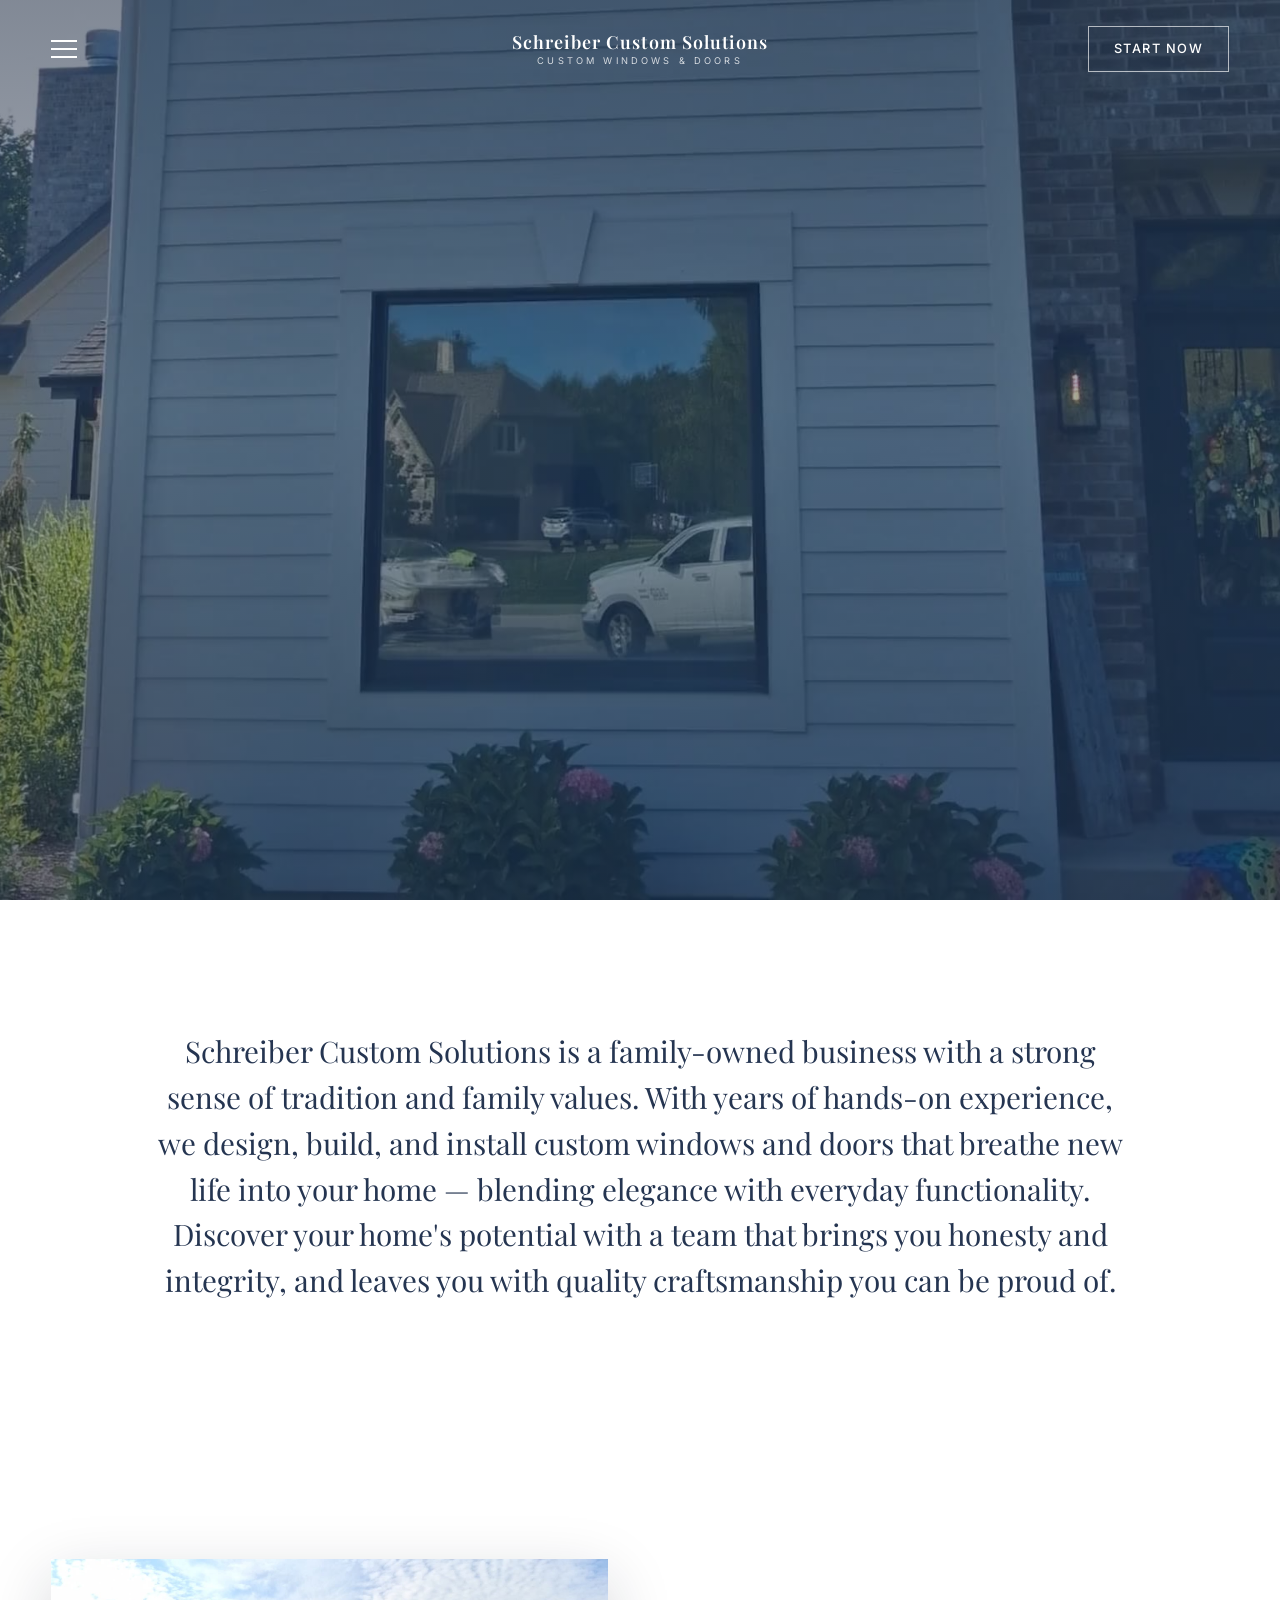
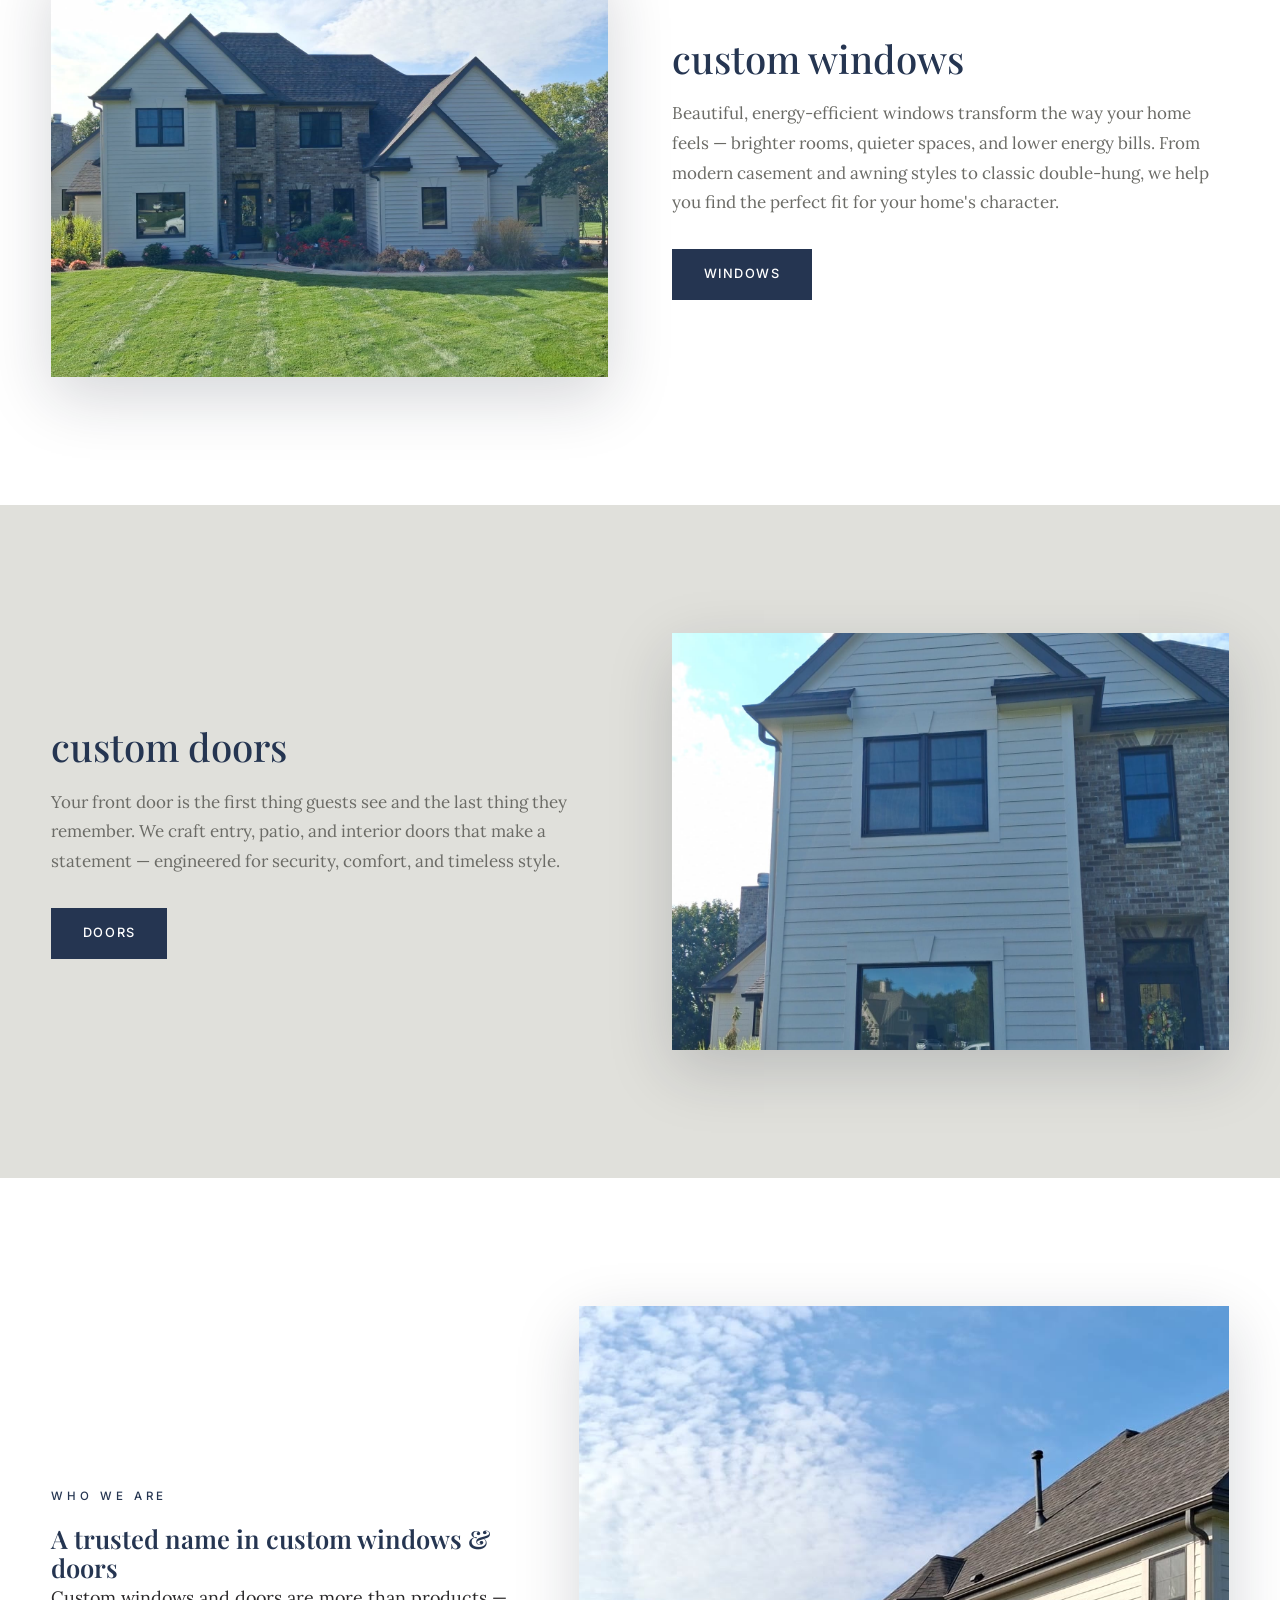
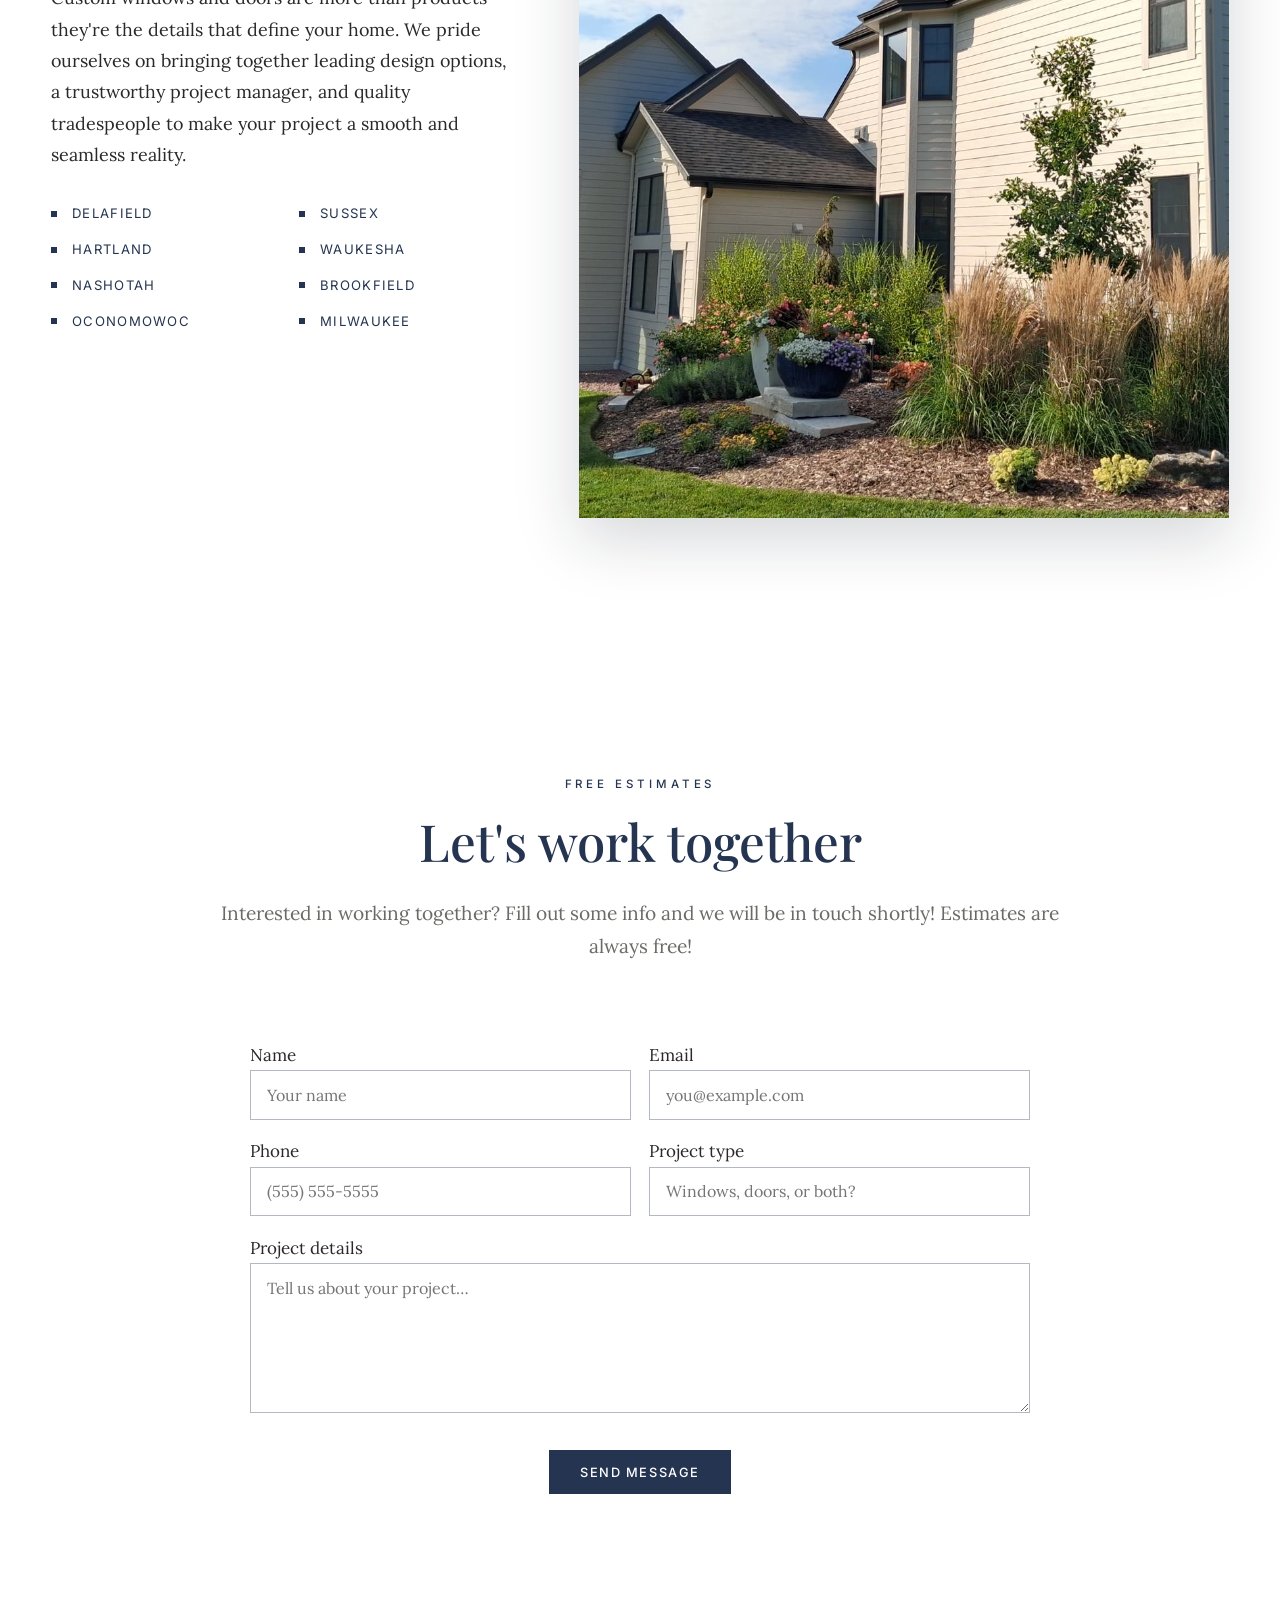
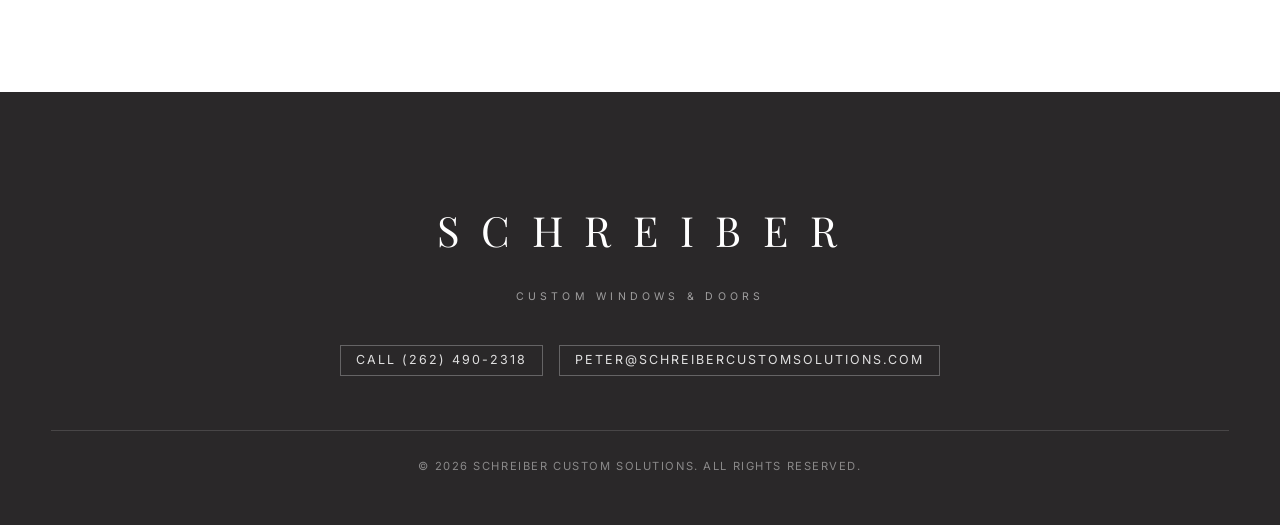
==== index.html @ 6ee6993e "Initial site: custom windows and doors website Static site recreated from the creamcityremodeling.co" ====
<!DOCTYPE html>
<html lang="en">
<head>
  <meta charset="UTF-8" />
  <meta name="viewport" content="width=device-width, initial-scale=1.0" />
  <title>Schreiber Custom Solutions — Custom Windows &amp; Doors</title>
  <meta name="description" content="Family-owned custom windows and doors. Design, build, and installation with honest craftsmanship. Free estimates." />
  <link rel="icon" href="data:image/svg+xml,%3Csvg xmlns='http://www.w3.org/2000/svg' viewBox='0 0 64 64'%3E%3Crect width='64' height='64' fill='%23253551'/%3E%3Ctext x='32' y='45' font-family='Georgia,serif' font-size='38' fill='%23fff' text-anchor='middle'%3ES%3C/text%3E%3C/svg%3E" />
  <link rel="preconnect" href="https://fonts.googleapis.com" />
  <link rel="preconnect" href="https://fonts.gstatic.com" crossorigin />
  <link href="https://fonts.googleapis.com/css2?family=Playfair+Display:ital,wght@0,400;0,500;0,600;1,400&family=Lora:ital,wght@0,400;0,500;1,400&family=Inter:wght@400;500;600&display=swap" rel="stylesheet" />
  <link rel="stylesheet" href="css/style.css" />
</head>
<body>

  <!-- ================= HEADER ================= -->
  <header class="site-header" id="site-header">
    <div class="header-inner">
      <button class="menu-toggle" aria-label="Open menu" aria-expanded="false">
        <span class="bar"></span><span class="bar"></span><span class="bar"></span>
      </button>

      <nav class="main-nav main-nav--left" aria-label="Primary">
        <a href="index.html" class="is-active">Home</a>
        <a href="windows.html">Windows</a>
        <a href="doors.html">Doors</a>
      </nav>

      <a href="index.html" class="brand">
        <span class="brand-name">Schreiber Custom Solutions</span>
        <span class="brand-tag">Custom Windows &amp; Doors</span>
      </a>

      <nav class="main-nav main-nav--right" aria-label="Secondary">
        <a href="testimonials.html">Testimonials</a>
        <a href="contact-us.html">Contact Us</a>
        <a href="our-story.html">Our Story</a>
        <a href="blog.html">Blog</a>
      </nav>

      <div class="header-cta">
        <a href="contact-us.html" class="btn btn-ghost">Start Now</a>
      </div>
    </div>
  </header>

  <!-- Mobile menu overlay -->
  <div class="mobile-menu" id="mobile-menu">
    <button class="mobile-menu-close" aria-label="Close menu">&times;</button>
    <a href="index.html">Home</a>
    <a href="windows.html">Windows</a>
    <a href="doors.html">Doors</a>
    <a href="testimonials.html">Testimonials</a>
    <a href="contact-us.html">Contact Us</a>
    <a href="our-story.html">Our Story</a>
    <a href="blog.html">Blog</a>
    <a href="contact-us.html" class="btn btn-light">Start Now</a>
  </div>

  <main id="page">

    <!-- ================= HERO (video background) ================= -->
    <section class="hero" aria-label="Intro">
      <div class="hero-media">
        <video autoplay muted loop playsinline poster="media/hero-poster.jpg">
          <source src="media/hero.mp4" type="video/mp4" />
        </video>
      </div>
      <div class="hero-overlay"></div>
    </section>

    <!-- ================= INTRO ================= -->
    <section class="section">
      <div class="wrap">
        <div class="intro-band" data-reveal>
          <p>
            Schreiber Custom Solutions is a family-owned business with a strong
            sense of tradition and family values. With years of hands-on
            experience, we design, build, and install custom windows and doors
            that breathe new life into your home — blending elegance with
            everyday functionality. Discover your home's potential with a team
            that brings you honesty and integrity, and leaves you with quality
            craftsmanship you can be proud of.
          </p>
        </div>
      </div>
    </section>

    <!-- ================= FEATURE: WINDOWS ================= -->
    <section class="section">
      <div class="wrap">
        <div class="feature-grid" data-reveal>
          <div class="feature-media">
            <img src="media/photo-2.jpg" alt="Custom window installation" loading="lazy" />
          </div>
          <div class="feature-copy">
            <h3>custom windows</h3>
            <p>
              Beautiful, energy-efficient windows transform the way your home
              feels — brighter rooms, quieter spaces, and lower energy bills.
              From modern casement and awning styles to classic double-hung,
              we help you find the perfect fit for your home's character.
            </p>
            <a href="windows.html" class="btn btn-primary">Windows</a>
          </div>
        </div>
      </div>
    </section>

    <!-- ================= FEATURE: DOORS ================= -->
    <section class="section section--light">
      <div class="wrap">
        <div class="feature-grid" data-reveal>
          <div class="feature-copy">
            <h3>custom doors</h3>
            <p>
              Your front door is the first thing guests see and the last thing
              they remember. We craft entry, patio, and interior doors that
              make a statement — engineered for security, comfort, and
              timeless style.
            </p>
            <a href="doors.html" class="btn btn-primary">Doors</a>
          </div>
          <div class="feature-media feature-media--second">
            <img src="media/photo-1.jpg" alt="Custom door installation" loading="lazy" />
          </div>
        </div>
      </div>
    </section>

    <!-- ================= STORY / SERVICE AREA ================= -->
    <section class="section">
      <div class="wrap">
        <div class="story-grid" data-reveal>
          <div class="story-copy">
            <span class="kicker">Who we are</span>
            <h2>A trusted name in custom windows &amp; doors</h2>
            <p>
              Custom windows and doors are more than products — they're the
              details that define your home. We pride ourselves on bringing
              together leading design options, a trustworthy project manager,
              and quality tradespeople to make your project a smooth and
              seamless reality.
            </p>
            <!-- TODO: replace service area list with Pete's real coverage -->
            <ul class="story-list">
              <li>Delafield</li>
              <li>Hartland</li>
              <li>Nashotah</li>
              <li>Oconomowoc</li>
              <li>Sussex</li>
              <li>Waukesha</li>
              <li>Brookfield</li>
              <li>Milwaukee</li>
            </ul>
          </div>
          <div class="story-media">
            <img src="media/photo-5.jpg" alt="Finished custom windows and doors project" loading="lazy" />
          </div>
        </div>
      </div>
    </section>

    <!-- ================= LET'S WORK TOGETHER ================= -->
    <section class="section" id="work-together">
      <div class="wrap">
        <div class="section-head" data-reveal>
          <span class="kicker">Free estimates</span>
          <h2>Let's work together</h2>
          <p class="lead">
            Interested in working together? Fill out some info and we will be
            in touch shortly! Estimates are always free!
          </p>
        </div>

        <form class="contact-form form-grid" data-reveal novalidate>
          <label class="form-field">
            <span>Name</span>
            <input type="text" name="name" placeholder="Your name" required />
          </label>
          <label class="form-field">
            <span>Email</span>
            <input type="email" name="email" placeholder="you@example.com" required />
          </label>
          <label class="form-field">
            <span>Phone</span>
            <input type="tel" name="phone" placeholder="(555) 555-5555" />
          </label>
          <label class="form-field">
            <span>Project type</span>
            <input type="text" name="project" placeholder="Windows, doors, or both?" />
          </label>
          <label class="form-field form-field--full">
            <span>Project details</span>
            <textarea name="message" placeholder="Tell us about your project…"></textarea>
          </label>
          <div class="form-actions">
            <button type="submit" class="btn btn-primary">Send Message</button>
          </div>
          <p class="form-status" aria-live="polite"></p>
        </form>
      </div>
    </section>

  </main>

  <!-- ================= FOOTER ================= -->
  <footer class="site-footer">
    <div class="wrap">
      <div class="footer-brand">S C H R E I B E R</div>
      <div class="footer-tag">Custom Windows &amp; Doors</div>
      <div class="footer-contact">
        <!-- Contact details are set in js/main.js (SITE_CONFIG) -->
        <a href="tel:+12624902318" data-phone-link>Call (262) 490-2318</a>
        <a href="mailto:peter@schreibercustomsolutions.com" data-email-link>peter@schreibercustomsolutions.com</a>
      </div>
      <div class="footer-bottom">© 2026 Schreiber Custom Solutions. All rights reserved.</div>
    </div>
  </footer>

  <script src="js/main.js"></script>
</body>
</html>
---- css/style.css ----
/* ============================================================
   Schreiber Custom Solutions — custom windows & doors
   Design language recreated from creamcityremodeling.com:
   - Headings: Playfair Display (ref: minerva-modern)
   - Body:     Lora                (ref: anziano)
   - UI:       Inter               (ref: aktiv-grotesk)
   - Navy #253551  /  warm light #E0E0DB  /  near-black #2A2829
   ============================================================ */

:root {
  --navy: #253551;
  --navy-deep: #1b2940;
  --navy-soft: rgba(37, 53, 81, 0.86);
  --light: #e0e0db;
  --ink: #2a2829;
  --white: #ffffff;
  --gray: #6b6b66;

  --font-heading: "Playfair Display", Georgia, serif;
  --font-body: "Lora", Georgia, serif;
  --font-ui: "Inter", "Helvetica Neue", Helvetica, Arial, sans-serif;

  --site-max: 1500px;
  --gutter: clamp(20px, 4vw, 64px);
  --section-pad: clamp(72px, 10vw, 140px);

  --shadow: 0 20px 60px rgba(20, 30, 45, 0.18);
  --ease: cubic-bezier(0.22, 0.61, 0.36, 1);
}

/* ---------- Reset / base ---------- */
*,
*::before,
*::after {
  box-sizing: border-box;
  margin: 0;
  padding: 0;
}

html {
  scroll-behavior: smooth;
  -webkit-text-size-adjust: 100%;
}

body {
  font-family: var(--font-body);
  color: var(--ink);
  background: var(--white);
  line-height: 1.75;
  font-size: 1.0625rem;
  -webkit-font-smoothing: antialiased;
}

img {
  display: block;
  max-width: 100%;
}

a {
  color: inherit;
  text-decoration: none;
}

h1, h2, h3, h4 {
  font-family: var(--font-heading);
  font-weight: 600;
  line-height: 1.15;
  color: var(--navy);
}

p {
  margin: 0 0 1.1em;
}

.wrap {
  max-width: var(--site-max);
  margin: 0 auto;
  padding: 0 var(--gutter);
}

/* ---------- Buttons ---------- */
.btn {
  display: inline-block;
  font-family: var(--font-ui);
  font-size: 0.8rem;
  font-weight: 500;
  letter-spacing: 0.12em;
  text-transform: uppercase;
  padding: 1.05em 2.4em;
  border: 1px solid transparent;
  border-radius: 0;
  cursor: pointer;
  text-align: center;
  transition: background-color 0.3s var(--ease), color 0.3s var(--ease),
    border-color 0.3s var(--ease), transform 0.3s var(--ease);
}

.btn-primary {
  background: var(--navy);
  color: var(--white);
}

.btn-primary:hover {
  background: var(--navy-deep);
  transform: translateY(-2px);
}

.btn-light {
  background: var(--white);
  color: var(--navy);
}

.btn-light:hover {
  background: var(--light);
  transform: translateY(-2px);
}

.btn-ghost {
  background: transparent;
  color: var(--white);
  border-color: rgba(255, 255, 255, 0.65);
}

.btn-ghost:hover {
  background: var(--white);
  color: var(--navy);
  border-color: var(--white);
}

.btn-dark-ghost {
  background: transparent;
  color: var(--navy);
  border-color: var(--navy);
}

.btn-dark-ghost:hover {
  background: var(--navy);
  color: var(--white);
}

/* ---------- Header ---------- */
.site-header {
  position: fixed;
  inset: 0 0 auto 0;
  z-index: 100;
  color: var(--white);
  transition: background-color 0.35s var(--ease), box-shadow 0.35s var(--ease);
}

.site-header.is-solid {
  background: var(--navy-soft);
  box-shadow: 0 2px 24px rgba(0, 0, 0, 0.25);
  backdrop-filter: blur(10px);
  -webkit-backdrop-filter: blur(10px);
}

.header-inner {
  max-width: var(--site-max);
  margin: 0 auto;
  padding: 0 var(--gutter);
  display: grid;
  grid-template-columns: 1fr auto 1fr;
  align-items: center;
  min-height: 98px;
  gap: 1rem;
}

.brand {
  text-align: center;
  line-height: 1.1;
}

.brand-name {
  font-family: var(--font-heading);
  font-size: clamp(1.05rem, 1.4vw, 1.45rem);
  font-weight: 600;
  letter-spacing: 0.06em;
  color: var(--white);
}

.brand-tag {
  display: block;
  font-family: var(--font-ui);
  font-size: 0.58rem;
  letter-spacing: 0.34em;
  text-transform: uppercase;
  color: rgba(255, 255, 255, 0.78);
  margin-top: 4px;
}

.main-nav {
  display: flex;
  align-items: center;
  gap: clamp(0.8rem, 1.5vw, 1.6rem);
}

.main-nav--left {
  justify-content: flex-end;
}

.main-nav--right {
  justify-content: flex-start;
}

.main-nav a {
  font-family: var(--font-ui);
  font-size: 1.44rem;
  font-weight: 500;
  letter-spacing: 0.05em;
  text-transform: uppercase;
  color: var(--white);
  position: relative;
  padding: 0.3em 0;
  white-space: nowrap;
  transition: opacity 0.25s ease;
}

.main-nav a::after {
  content: "";
  position: absolute;
  left: 0;
  bottom: 0;
  width: 100%;
  height: 1px;
  background: var(--white);
  transform: scaleX(0);
  transform-origin: left;
  transition: transform 0.3s var(--ease);
}

.main-nav a:hover::after,
.main-nav a.is-active::after {
  transform: scaleX(1);
}

.main-nav a:hover {
  opacity: 0.85;
}

.header-cta {
  grid-column: 3;
  justify-self: end;
}

.header-cta .btn {
  padding: 0.85em 1.9em;
}

/* Mobile menu button */
.menu-toggle {
  display: none;
  background: none;
  border: 0;
  cursor: pointer;
  color: var(--white);
  z-index: 120;
}

.menu-toggle .bar {
  display: block;
  width: 26px;
  height: 2px;
  background: currentColor;
  margin: 6px 0;
  transition: transform 0.3s var(--ease), opacity 0.3s var(--ease);
}

/* ---------- Mobile menu overlay ---------- */
.mobile-menu {
  position: fixed;
  inset: 0;
  z-index: 110;
  background: var(--navy);
  color: var(--white);
  display: flex;
  flex-direction: column;
  align-items: center;
  justify-content: center;
  gap: 0.4rem;
  opacity: 0;
  visibility: hidden;
  transition: opacity 0.35s var(--ease), visibility 0.35s var(--ease);
}

.mobile-menu.is-open {
  opacity: 1;
  visibility: visible;
}

.mobile-menu a {
  font-family: var(--font-heading);
  font-size: clamp(1.6rem, 6vw, 2.4rem);
  color: var(--white);
  padding: 0.35rem 0;
  opacity: 0;
  transform: translateY(14px);
  transition: opacity 0.4s var(--ease), transform 0.4s var(--ease);
}

.mobile-menu.is-open a {
  opacity: 1;
  transform: none;
}

.mobile-menu .btn {
  margin-top: 1.4rem;
}

.mobile-menu-close {
  position: absolute;
  top: 24px;
  right: 24px;
  background: none;
  border: 0;
  color: var(--white);
  font-size: 2.4rem;
  line-height: 1;
  cursor: pointer;
}

/* ---------- Hero ---------- */
.hero {
  position: relative;
  min-height: 100vh;
  display: flex;
  align-items: center;
  justify-content: center;
  text-align: center;
  color: var(--white);
  overflow: hidden;
  background: var(--navy-deep);
}

.hero-media {
  position: absolute;
  inset: 0;
}

.hero-media video,
.hero-media img {
  width: 100%;
  height: 100%;
  object-fit: cover;
}

.hero-overlay {
  position: absolute;
  inset: 0;
  background: linear-gradient(
    180deg,
    rgba(27, 41, 64, 0.55) 0%,
    rgba(27, 41, 64, 0.38) 45%,
    rgba(27, 41, 64, 0.62) 100%
  );
}

.hero-content {
  position: relative;
  z-index: 2;
  padding: 120px var(--gutter) 60px;
}

.hero h1 {
  color: var(--white);
  font-size: clamp(2.4rem, 6vw, 4.6rem);
  font-weight: 500;
  margin-bottom: 0.4em;
}

.hero .lead {
  font-size: clamp(1.05rem, 1.6vw, 1.35rem);
  color: rgba(255, 255, 255, 0.92);
  max-width: 46ch;
  margin: 0 auto 2.2em;
}

.hero-actions {
  display: flex;
  gap: 1rem;
  justify-content: center;
  flex-wrap: wrap;
}

/* Small subpage hero */
.hero--page {
  min-height: 62vh;
  align-items: flex-end;
  justify-content: flex-start;
  text-align: left;
}

.hero--page .hero-content {
  padding-bottom: clamp(56px, 8vw, 110px);
}

.hero--page .hero-kicker {
  font-family: var(--font-ui);
  font-size: 0.72rem;
  letter-spacing: 0.34em;
  text-transform: uppercase;
  color: rgba(255, 255, 255, 0.8);
  margin-bottom: 1rem;
}

.hero--page h1 {
  font-size: clamp(2rem, 4.6vw, 3.6rem);
  max-width: 22ch;
}

/* ---------- Sections ---------- */
.section {
  padding: var(--section-pad) 0;
}

.section--light {
  background: var(--light);
}

.section--navy {
  background: var(--navy);
  color: var(--white);
}

.section--navy h2,
.section--navy h3 {
  color: var(--white);
}

.section-head {
  text-align: center;
  max-width: 900px;
  margin: 0 auto clamp(48px, 6vw, 84px);
}

.kicker {
  font-family: var(--font-ui);
  font-size: 0.72rem;
  font-weight: 500;
  letter-spacing: 0.34em;
  text-transform: uppercase;
  color: var(--navy);
  margin-bottom: 1.1rem;
  display: block;
}

.section--navy .kicker {
  color: rgba(255, 255, 255, 0.75);
}

.section-head h2 {
  font-size: clamp(2rem, 4.4vw, 3.2rem);
  font-weight: 500;
  margin-bottom: 0.5em;
}

.section-head .lead {
  font-size: clamp(1.05rem, 1.5vw, 1.25rem);
  color: var(--gray);
}

.section--navy .section-head .lead {
  color: rgba(255, 255, 255, 0.85);
}

/* Intro band (big serif paragraph, like the reference) */
.intro-band {
  text-align: center;
  max-width: 980px;
  margin: 0 auto;
}

.intro-band p {
  font-family: var(--font-heading);
  font-size: clamp(1.3rem, 2.4vw, 1.85rem);
  font-weight: 400;
  line-height: 1.55;
  color: var(--navy);
  margin: 0;
}

.intro-band p em {
  font-style: italic;
}

/* ---------- Feature split (windows / doors) ---------- */
.feature-grid {
  display: grid;
  grid-template-columns: 1fr 1fr;
  gap: clamp(32px, 5vw, 80px);
  align-items: center;
}

.feature-grid + .feature-grid {
  margin-top: var(--section-pad);
}

.feature-media {
  position: relative;
  overflow: hidden;
  aspect-ratio: 4 / 3;
  box-shadow: var(--shadow);
}

.feature-media img {
  width: 100%;
  height: 100%;
  object-fit: cover;
  transition: transform 1.2s var(--ease);
}

.feature-grid:hover .feature-media img {
  transform: scale(1.05);
}

.feature-copy h3 {
  font-size: clamp(1.6rem, 3vw, 2.4rem);
  font-weight: 500;
  margin-bottom: 0.5em;
}

.feature-copy p {
  color: var(--gray);
  margin-bottom: 1.8em;
}

/* ---------- Story ---------- */
.story-grid {
  display: grid;
  grid-template-columns: 5fr 7fr;
  gap: clamp(32px, 5vw, 80px);
  align-items: center;
}

.story-copy p {
  color: var(--ink);
  font-size: 1.12rem;
}

.story-list {
  list-style: none;
  margin-top: 1.6rem;
  columns: 2;
  gap: 0.6rem 2rem;
}

.story-list li {
  font-family: var(--font-ui);
  font-size: 0.82rem;
  letter-spacing: 0.1em;
  text-transform: uppercase;
  color: var(--navy);
  padding: 0.4rem 0 0.4rem 1.3rem;
  position: relative;
}

.story-list li::before {
  content: "";
  position: absolute;
  left: 0;
  top: 50%;
  width: 6px;
  height: 6px;
  background: var(--navy);
  transform: translateY(-50%);
}

.story-media {
  position: relative;
  overflow: hidden;
  aspect-ratio: 4 / 5;
  box-shadow: var(--shadow);
}

.story-media img {
  width: 100%;
  height: 100%;
  object-fit: cover;
}

/* ---------- Gallery ---------- */
.gallery-grid {
  display: grid;
  grid-template-columns: repeat(3, 1fr);
  gap: clamp(14px, 2vw, 24px);
}

.gallery-item {
  position: relative;
  overflow: hidden;
  cursor: pointer;
  aspect-ratio: 4 / 3;
  background: var(--light);
}

.gallery-item--tall {
  aspect-ratio: 3 / 4;
}

.gallery-item--wide {
  grid-column: 1 / -1;
  aspect-ratio: 21 / 9;
}

.gallery-item img {
  width: 100%;
  height: 100%;
  object-fit: cover;
  transition: transform 1s var(--ease), opacity 0.5s ease;
}

.gallery-item:hover img {
  transform: scale(1.06);
}

.gallery-item .gallery-caption {
  position: absolute;
  inset: auto 0 0 0;
  padding: 1.4rem 1.2rem 1.1rem;
  background: linear-gradient(transparent, rgba(27, 41, 64, 0.85));
  color: var(--white);
  font-family: var(--font-ui);
  font-size: 0.74rem;
  letter-spacing: 0.16em;
  text-transform: uppercase;
  opacity: 0;
  transform: translateY(8px);
  transition: opacity 0.4s var(--ease), transform 0.4s var(--ease);
}

.gallery-item:hover .gallery-caption {
  opacity: 1;
  transform: none;
}

/* Lightbox */
.lightbox {
  position: fixed;
  inset: 0;
  z-index: 200;
  background: rgba(20, 25, 35, 0.94);
  display: flex;
  align-items: center;
  justify-content: center;
  opacity: 0;
  visibility: hidden;
  transition: opacity 0.3s var(--ease), visibility 0.3s var(--ease);
}

.lightbox.is-open {
  opacity: 1;
  visibility: visible;
}

.lightbox img {
  max-width: 88vw;
  max-height: 84vh;
  object-fit: contain;
  box-shadow: 0 30px 90px rgba(0, 0, 0, 0.5);
}

.lightbox-close {
  position: absolute;
  top: 22px;
  right: 28px;
  background: none;
  border: 0;
  color: var(--white);
  font-size: 2.6rem;
  line-height: 1;
  cursor: pointer;
}

.lightbox-caption {
  position: absolute;
  bottom: 26px;
  left: 0;
  right: 0;
  text-align: center;
  color: rgba(255, 255, 255, 0.8);
  font-family: var(--font-ui);
  font-size: 0.78rem;
  letter-spacing: 0.16em;
  text-transform: uppercase;
}

/* ---------- CTA band ---------- */
.cta-band {
  background: var(--navy);
  color: var(--white);
  text-align: center;
  padding: clamp(72px, 9vw, 120px) 0;
}

.cta-band h2 {
  color: var(--white);
  font-size: clamp(1.9rem, 4vw, 3rem);
  font-weight: 500;
  margin-bottom: 0.5em;
}

.cta-band p {
  color: rgba(255, 255, 255, 0.85);
  max-width: 52ch;
  margin: 0 auto 2.2em;
  font-size: 1.1rem;
}

/* ---------- Form ---------- */
.form-grid {
  display: grid;
  grid-template-columns: 1fr 1fr;
  gap: 1.1rem;
  max-width: 780px;
  margin: 0 auto;
}

.form-field {
  display: block;
}

.form-field--full {
  grid-column: 1 / -1;
}

.form-field label {
  display: block;
  font-family: var(--font-ui);
  font-size: 0.7rem;
  font-weight: 500;
  letter-spacing: 0.18em;
  text-transform: uppercase;
  color: var(--navy);
  margin-bottom: 0.45rem;
}

.form-field input,
.form-field textarea {
  width: 100%;
  font-family: var(--font-body);
  font-size: 1rem;
  color: var(--ink);
  background: var(--white);
  border: 1px solid rgba(37, 53, 81, 0.35);
  border-radius: 0;
  padding: 0.85em 1em;
  transition: border-color 0.25s ease, box-shadow 0.25s ease;
}

.form-field textarea {
  min-height: 150px;
  resize: vertical;
}

.form-field input:focus,
.form-field textarea:focus {
  outline: none;
  border-color: var(--navy);
  box-shadow: 0 0 0 3px rgba(37, 53, 81, 0.12);
}

.form-actions {
  grid-column: 1 / -1;
  text-align: center;
  margin-top: 0.6rem;
}

.form-note {
  text-align: center;
  font-family: var(--font-ui);
  font-size: 0.8rem;
  letter-spacing: 0.06em;
  color: var(--gray);
  margin-top: 1.2rem;
}

.form-status {
  text-align: center;
  font-family: var(--font-ui);
  font-size: 0.9rem;
  margin-top: 1rem;
  min-height: 1.4em;
  color: var(--navy);
}

/* Section-navy form variant */
.section--navy .form-field label {
  color: rgba(255, 255, 255, 0.85);
}

.section--navy .form-field input,
.section--navy .form-field textarea {
  background: rgba(255, 255, 255, 0.06);
  border-color: rgba(255, 255, 255, 0.35);
  color: var(--white);
}

.section--navy .form-field input::placeholder,
.section--navy .form-field textarea::placeholder {
  color: rgba(255, 255, 255, 0.5);
}

.section--navy .form-note {
  color: rgba(255, 255, 255, 0.7);
}

.section--navy .form-status {
  color: var(--white);
}

/* ---------- Contact info ---------- */
.contact-grid {
  display: grid;
  grid-template-columns: 1fr 1fr;
  gap: clamp(32px, 5vw, 80px);
  align-items: start;
}

.contact-block {
  margin-bottom: 2rem;
}

.contact-block h3 {
  font-size: 1.4rem;
  font-weight: 500;
  margin-bottom: 0.5rem;
}

.contact-block p,
.contact-block a {
  color: var(--gray);
  font-size: 1.05rem;
}

.contact-block a:hover {
  color: var(--navy);
  text-decoration: underline;
}

/* ---------- Testimonials ---------- */
.testimonial-grid {
  display: grid;
  grid-template-columns: repeat(3, 1fr);
  gap: clamp(20px, 2.5vw, 32px);
}

.testimonial {
  background: var(--white);
  border: 1px solid rgba(37, 53, 81, 0.12);
  padding: clamp(24px, 3vw, 40px);
  display: flex;
  flex-direction: column;
  gap: 1.2rem;
}

.testimonial blockquote {
  font-family: var(--font-heading);
  font-size: 1.15rem;
  font-style: italic;
  line-height: 1.6;
  color: var(--ink);
}

.testimonial .attribution {
  margin-top: auto;
  font-family: var(--font-ui);
  font-size: 0.72rem;
  letter-spacing: 0.18em;
  text-transform: uppercase;
  color: var(--navy);
}

/* ---------- Blog ---------- */
.blog-empty {
  text-align: center;
  padding: var(--section-pad) 0;
}

.blog-empty h2 {
  margin-bottom: 0.6em;
}

.blog-empty p {
  color: var(--gray);
  max-width: 52ch;
  margin: 0 auto;
}

/* ---------- Footer ---------- */
.site-footer {
  background: var(--ink);
  color: rgba(255, 255, 255, 0.85);
  padding: clamp(64px, 8vw, 110px) 0 48px;
  text-align: center;
}

.footer-brand {
  font-family: var(--font-heading);
  font-size: clamp(1.6rem, 3.4vw, 2.6rem);
  color: var(--white);
  letter-spacing: 0.14em;
  margin-bottom: 0.5em;
}

.footer-tag {
  font-family: var(--font-ui);
  font-size: 0.66rem;
  letter-spacing: 0.4em;
  text-transform: uppercase;
  color: rgba(255, 255, 255, 0.55);
  margin-bottom: 2.4rem;
}

.footer-contact {
  display: flex;
  gap: 1rem;
  justify-content: center;
  flex-wrap: wrap;
  font-family: var(--font-ui);
  font-size: 0.78rem;
  letter-spacing: 0.16em;
  text-transform: uppercase;
}

.footer-contact a {
  color: rgba(255, 255, 255, 0.85);
  padding: 0.3em 1.2em;
  border: 1px solid rgba(255, 255, 255, 0.28);
  transition: border-color 0.3s ease, color 0.3s ease, background 0.3s ease;
}

.footer-contact a:hover {
  border-color: var(--white);
  color: var(--white);
  background: rgba(255, 255, 255, 0.06);
}

.footer-bottom {
  margin-top: 3.4rem;
  padding-top: 1.6rem;
  border-top: 1px solid rgba(255, 255, 255, 0.14);
  font-family: var(--font-ui);
  font-size: 0.7rem;
  letter-spacing: 0.14em;
  text-transform: uppercase;
  color: rgba(255, 255, 255, 0.45);
}

/* ---------- Reveal on scroll ---------- */
html.js [data-reveal] {
  opacity: 0;
  transform: translateY(28px);
  transition: opacity 0.9s var(--ease), transform 0.9s var(--ease);
}

html.js [data-reveal].is-visible {
  opacity: 1;
  transform: none;
}

/* ---------- Responsive ---------- */
@media (max-width: 1100px) {
  .main-nav {
    gap: 1.1rem;
  }
}

/* Collapse to the hamburger menu only below tablet-ish widths so all tabs
   stay visible on laptops */
@media (max-width: 1400px) {
  .main-nav {
    display: none;
  }

  .menu-toggle {
    display: block;
    grid-column: 1;
    justify-self: start;
  }
}

@media (max-width: 940px) {
  .header-inner {
    grid-template-columns: 1fr auto 1fr;
  }

  .header-cta {
    grid-column: 3;
  }

  .feature-grid,
  .story-grid,
  .contact-grid {
    grid-template-columns: 1fr;
  }

  .feature-media {
    aspect-ratio: 4 / 3;
  }

  .feature-media--second {
    order: -1;
  }

  .gallery-grid,
  .testimonial-grid {
    grid-template-columns: 1fr 1fr;
  }

  .form-grid {
    grid-template-columns: 1fr;
  }
}

@media (max-width: 620px) {
  .gallery-grid,
  .testimonial-grid {
    grid-template-columns: 1fr;
  }

  .story-list {
    columns: 1;
  }

  .header-cta {
    display: none;
  }
}
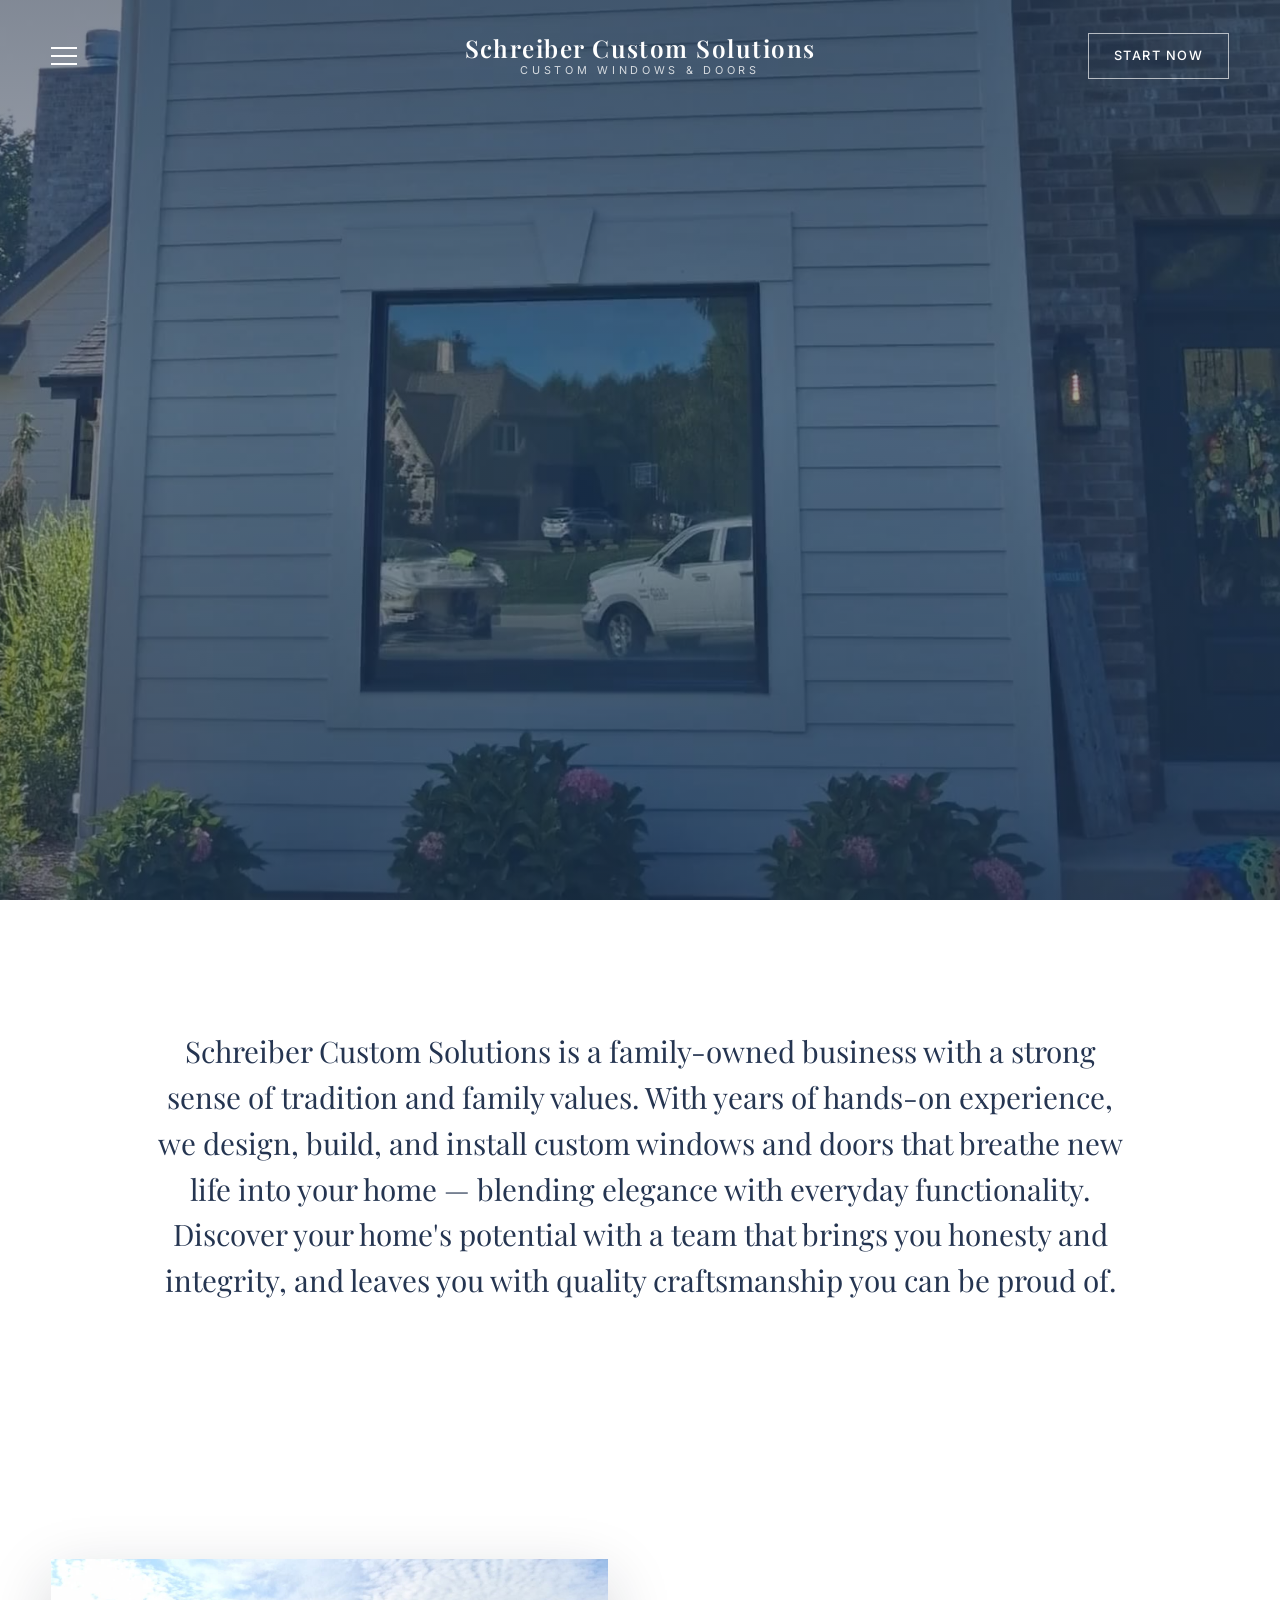
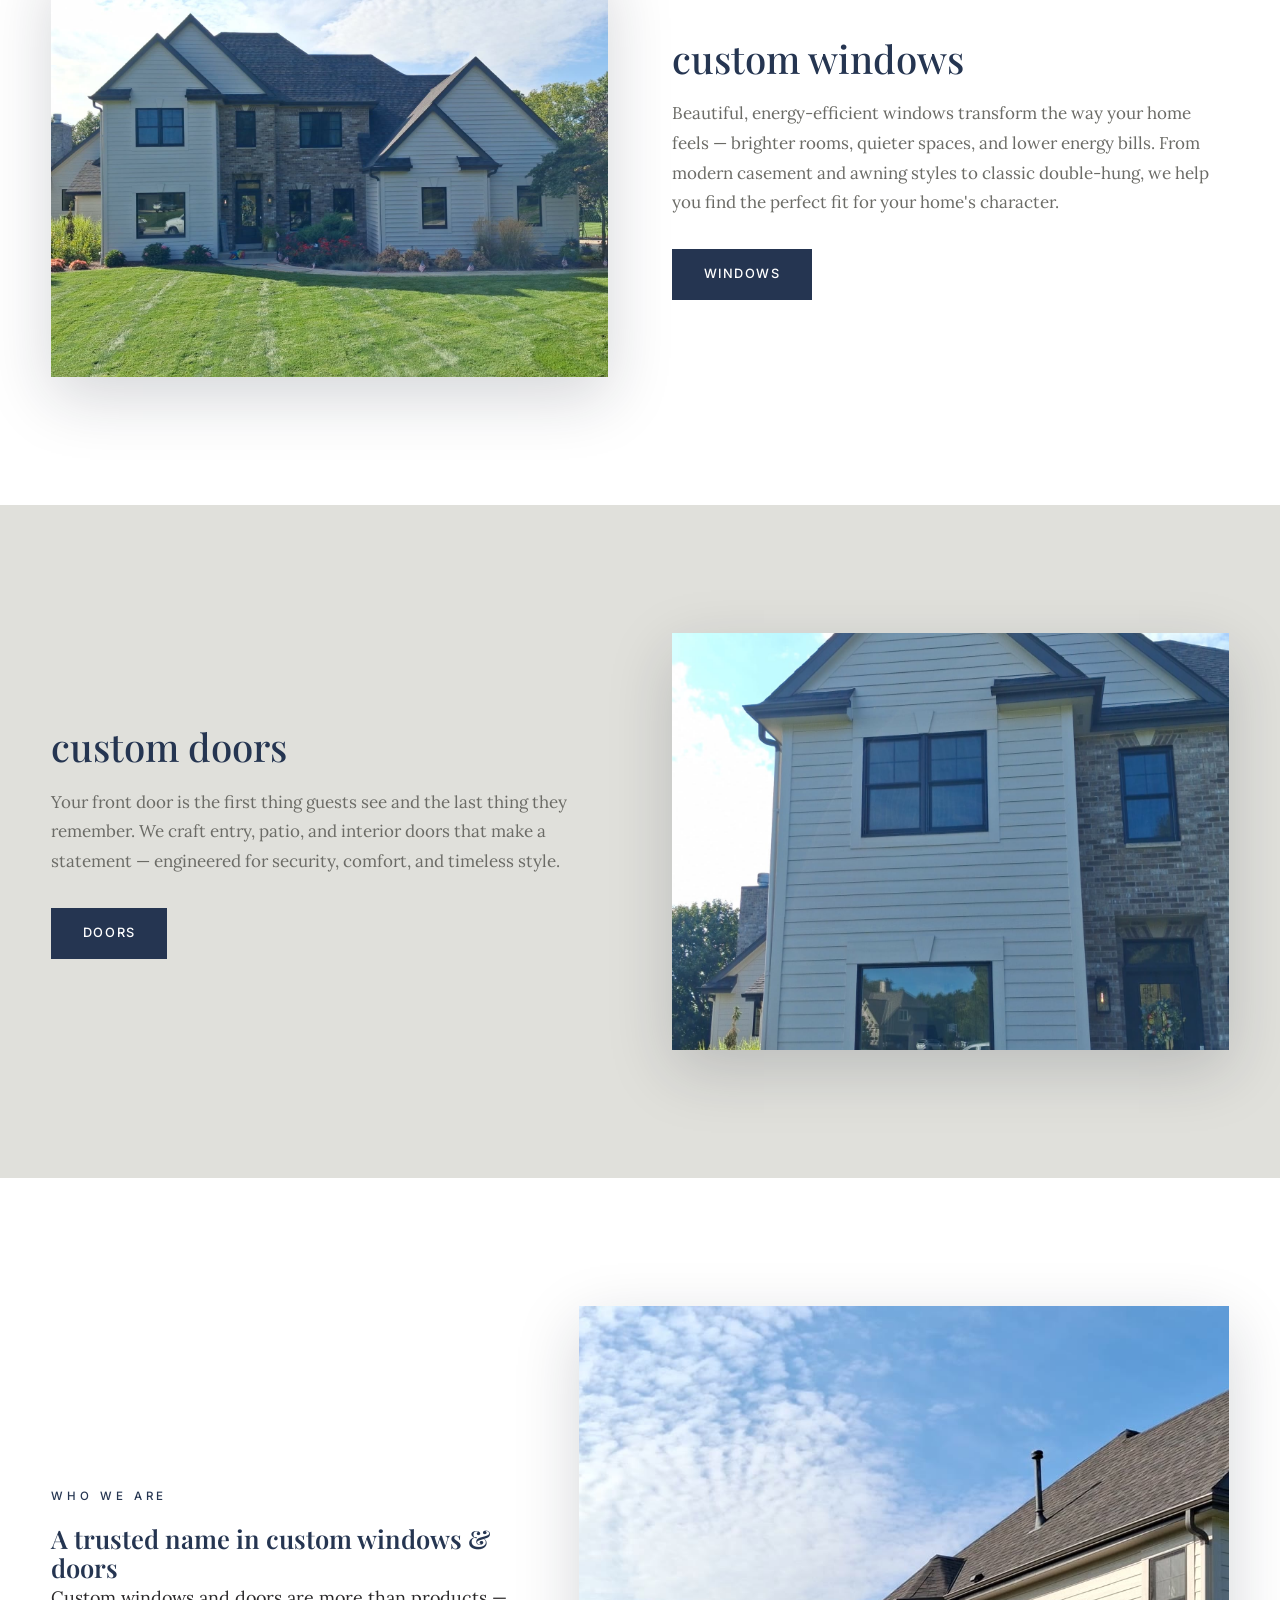
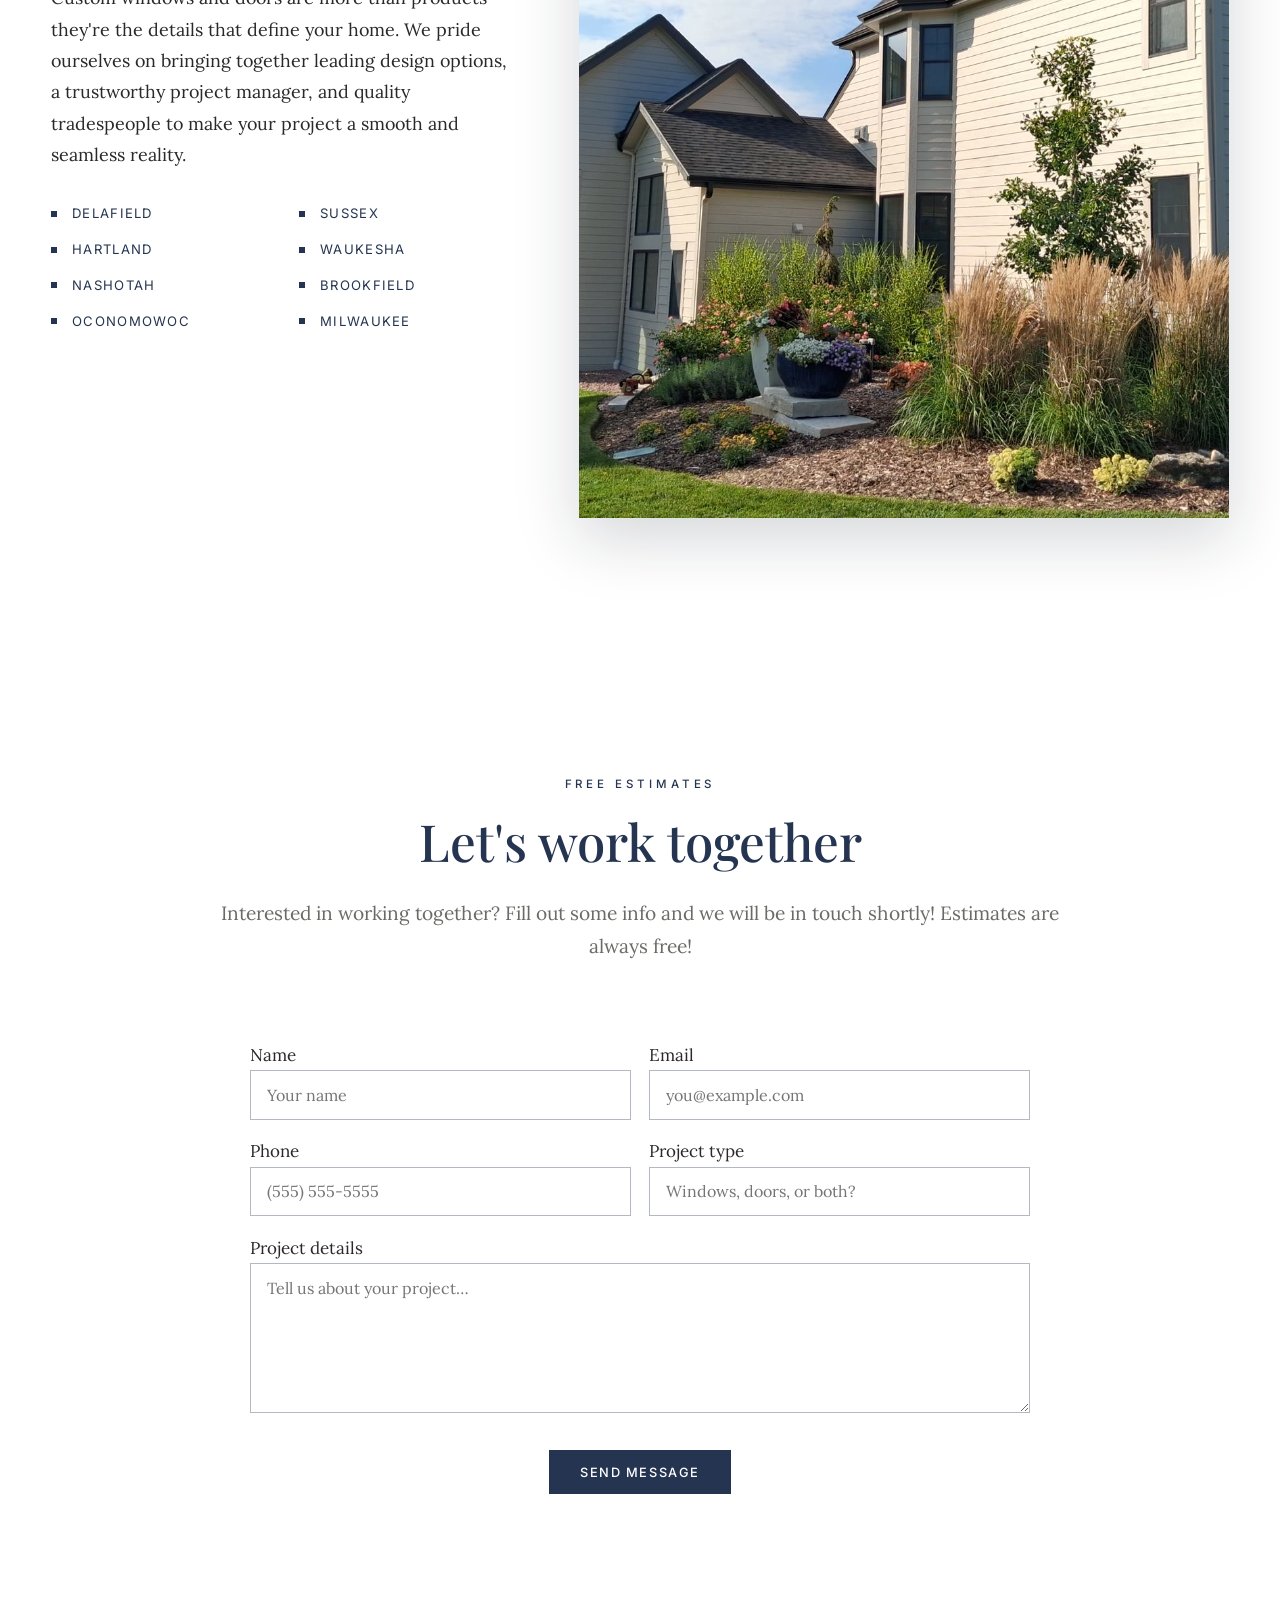
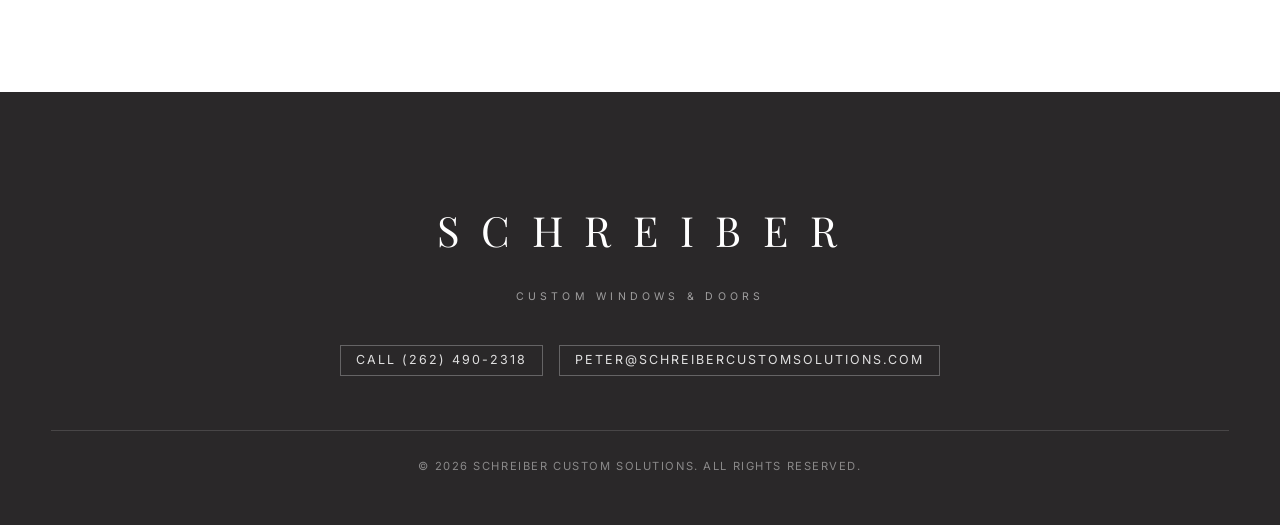
==== commit 92844bec: "Drop problem photo, renumber media, refresh hero video and galleries Removed the 5.05.29 PM (1) shot" ====
--- a/index.html
+++ b/index.html
@@ -155,7 +155,7 @@
             </ul>
           </div>
           <div class="story-media">
-            <img src="media/photo-5.jpg" alt="Finished custom windows and doors project" loading="lazy" />
+            <img src="media/photo-4.jpg" alt="Finished custom windows and doors project" loading="lazy" />
           </div>
         </div>
       </div>
--- a/css/style.css
+++ b/css/style.css
@@ -161,7 +161,7 @@
   display: grid;
   grid-template-columns: 1fr auto 1fr;
   align-items: center;
-  min-height: 98px;
+  min-height: 112px;
   gap: 1rem;
 }
 
@@ -172,7 +172,7 @@
 
 .brand-name {
   font-family: var(--font-heading);
-  font-size: clamp(1.05rem, 1.4vw, 1.45rem);
+  font-size: clamp(1.3rem, 1.9vw, 2rem);
   font-weight: 600;
   letter-spacing: 0.06em;
   color: var(--white);
@@ -181,7 +181,7 @@
 .brand-tag {
   display: block;
   font-family: var(--font-ui);
-  font-size: 0.58rem;
+  font-size: 0.68rem;
   letter-spacing: 0.34em;
   text-transform: uppercase;
   color: rgba(255, 255, 255, 0.78);
@@ -204,7 +204,7 @@
 
 .main-nav a {
   font-family: var(--font-ui);
-  font-size: 1.44rem;
+  font-size: 1.2rem;
   font-weight: 500;
   letter-spacing: 0.05em;
   text-transform: uppercase;
